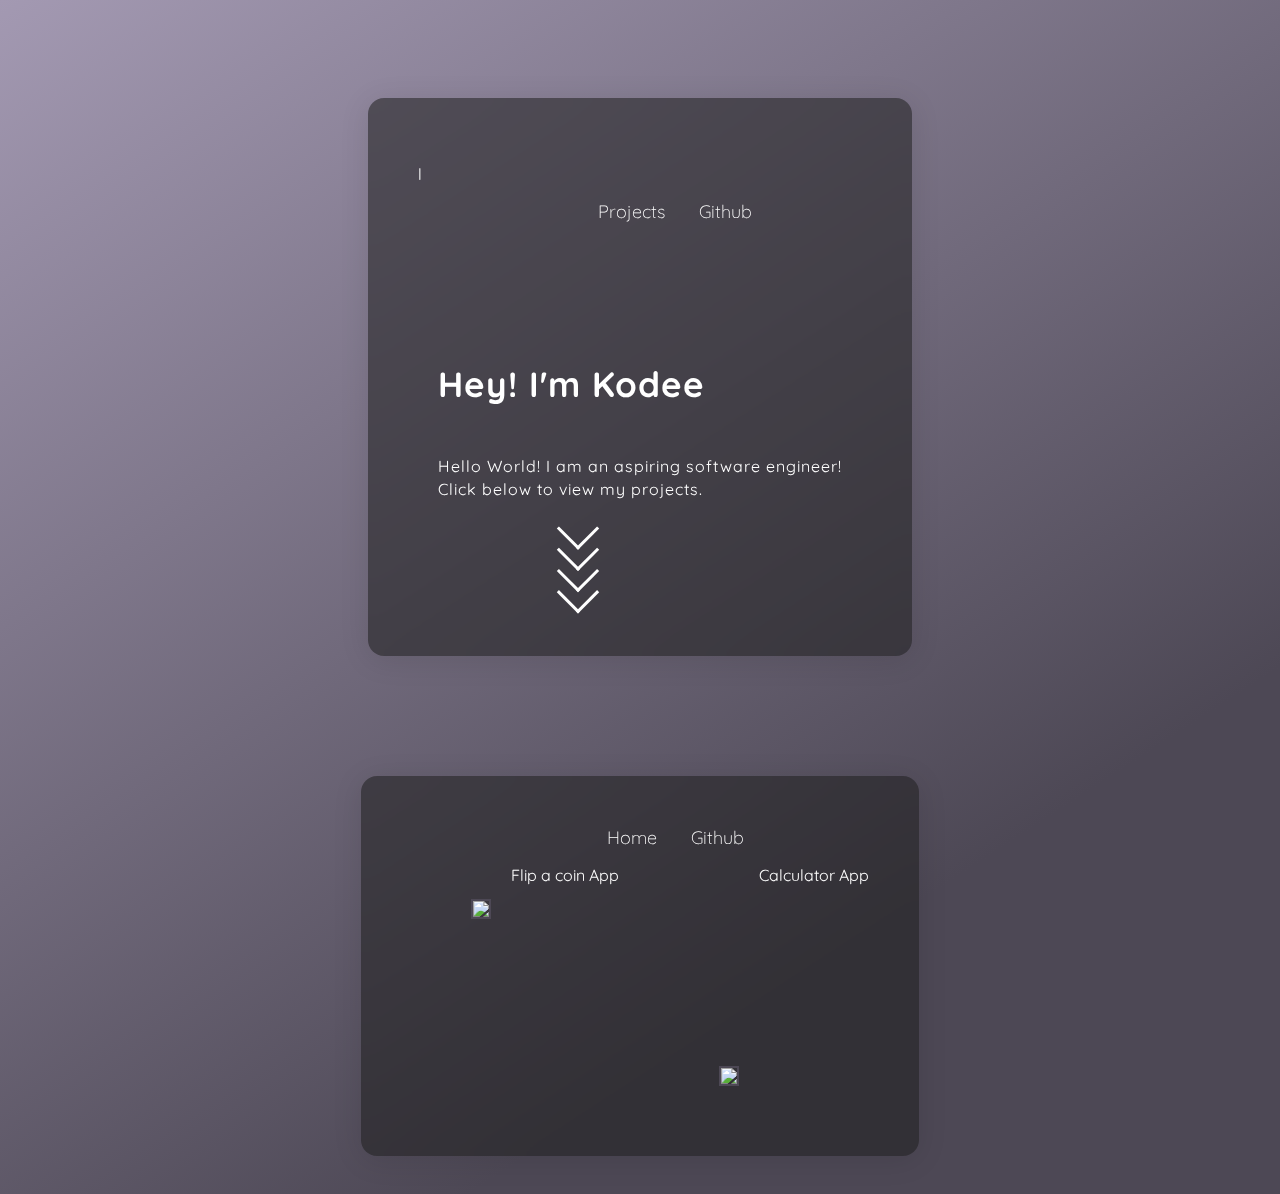
==== index.html @ 03024ea1 "added files via upload" ====
<!DOCTYPE html>
<html lang="en">
<head>
    <meta charset="UTF-8">
    <meta name="viewport" content="width=device-width, initial-scale=1.0">
    <link rel="stylesheet" href="style.css">
    <title>Personal Portfolio</title>
</head>
<body>
    <div class="container" id="mains">
        <div class="glass-container1">
            <nav class="navbar"> <p>l</p>
                <ul class="nav-links">
                    <li class="nav-link"><a href=#main>Projects</a></li>
                    <li class="nav-link"><a href="https://github.com/kodeekong">Github</a></li>
                </ul>
            </nav>
<div class="content">
    <div class="main">
        <h2>Hey! I'm Kodee </h2>
        <p>Hello World! I am an aspiring software engineer! <br> Click below to view my projects. </p>
        <div class="indicator">
           <button class="span-btn"> 
            <a href="#main">
            <span></span>
            <span></span>
            <span></span>
            <span></span>
            </a>
            </button>
        </div>
    </div>
    <div class="image-wrapper">
        <img src="images/unnamed.jpg" alt="">
    </div>
</div>
        </div>
    </div>
    <div class="container">
        <div class="glass-container">
            <nav class="navbar">
                <ul class="nav-links">
                    <li class="nav-link1"><a href=#mains>Home</a></li>
                    <li class="nav-link1"><a href="https://github.com/kodeekong">Github</a></li>
                </ul>
            </nav>
<div class="content">
    <div class="main" id="main">
    </div>
    <div class="project-wrapper">
       <img class="project" src="images/Screenshot (4).png">
       <p class="p">Flip a coin App</p>
       <img class="project1" src="images/Screenshot (2).png">
       <p class="pp">Calculator App</p>
    </div>
</div>
        </div>
    </div>
</body>
</html>
---- style.css ----
@import url('https://fonts.googleapis.com/css2?family=Quicksand:wght@300;400;500;600;700&display=swap');

html {
    scroll-behavior: smooth;
  }
  
*{
    font-family: 'Quicksand',  sans-serif;
}

a{
    text-decoration: none;
    color: white;
}

body{
    color: white;        
    min-height: 100vh;  
    background-color: white;
    background-image: linear-gradient(147deg, #a399b2 0%, #4d4855 74%);

}

#main{
    margin-top: 200px;
}

.container{
    display: flex;
    justify-content: center;
}

.glass-container1{
    display: block;
    max-width: 72vw;
    margin-top: 10vh;
    margin-bottom: 30px;
    background: rgba(31, 31, 31, 0.56);
    padding: 50px;
    border-radius: 16px;
    box-shadow: 0 4px 30px rgba(0, 0, 0, 0.1);
    backdrop-filter: blur(11.6px);
    -webkit-backdrop-filter: blur(11.6px);
    background-image: url(images/unnamed.jpg);
    background-size: cover;
    
}

.glass-container{
    display: block;
    max-width: 72vw;
    margin-top: 10vh;
    margin-bottom: 30px;
    background: rgba(31, 31, 31, 0.56);
    padding: 50px;
    border-radius: 16px;
    box-shadow: 0 4px 30px rgba(0, 0, 0, 0.1);
    backdrop-filter: blur(11.6px);
    -webkit-backdrop-filter: blur(11.6px);
    background-image: url(images/d1trcx5-325dc1fa-259c-4240-9927-4fc8e1c99b5b.png.crdownload);
    background-size: cover;
    
}


.logo{
    display: inline-block;
    font-size: 30px;
    font-weight: 300;
    margin-top: -10px;
}

ul.nav-links{
    margin: 0;
    text-align: center;
    list-style: none;
}

li.nav-link{
    display: inline-block;
    margin-left: 30px;
    font-size: 18px;
    font-weight: 300;
    border-radius: 16px solid white;
}

li.nav-link1{
    display: inline-block;
    margin-left: 30px;
    font-size: 18px;
    font-weight: 300;
    border-radius: 16px solid white;
}

.content{
    display: flex;
    width: 100%;
}

.main{
    margin-top: 10vh;
    display: inline-block;
    padding: 20px;
}

.main h2{
    font-size: 35px;
    letter-spacing: 1px;
}

.main p{
    font-size: 16px;
    line-height: 23px;
    padding-top: 20px;
    letter-spacing: 1px;
}

button{
    margin: 0;
    width: 60%;
    height: 40px;
    font-size: 15px;
    color: #fff;
    background-color: transparent;
    border: 1px solid white;
    border-radius: 10px;
    cursor: pointer;
    transition: all 0.3s ease ;
}

.image-wrapper{
    display: flex;
    margin-top: 5vh;
    position: relative;
}

.image-wrapper img{
    max-width: 500px;
    opacity: 05%;
}

.project{
    margin: 20px;
    border: 30px;
    margin-top: 50px;
    max-width: 400px;
    max-height: 400px;
    float: left;
    border: 2px solid #4d4855;
}

.project1{
    margin: 20px;
    border: 30px;
    margin-top: 217px;
    margin-left: 100px;
    max-width: 500px;
    max-height: 400px;
    float: left;
    border: 2px solid #4d4855;
}

.p{
    float: left;
}
.pp{
    float: right;
}

@media screen and (max-width: 1075px) {
    .content{
        flex-direction: column;
    }
    
}

@media screen and (max-width: 720px) {
    .logo{
        font-size: 22px;
    }
    li.nav-link{
        font-size: 13px;
    }
    .main h2{
        font-size: 28px;
    }
    .main p{
        font-size: 15px;
    }
    button{
        font-size: 13px;
    }
    .image-wrapper img{
        max-width: 400px;
    }
}

.indicator{
     position: relative;
     width: 30px;
     height: 30px;
     background: transparent;
     transform: rotate(45deg);
     margin-top: 55px;
     margin-left: 125px;
}

.indicator span{
    position: absolute;
    top: 0;
    left: 0;
    width: 100%;
    height: 100%;
    display: block;
    box-sizing: border-box;
    border: none;
    border-right: 3px solid #fff;
    border-bottom: 3px solid #fff;
    animation: animate 1s linear infinite;
}

.indicator span:nth-child(1){
    top: -30px;
    left: -30px;
    animation-delay: 0s;
}

.indicator span:nth-child(2){
    top: -15px;
    left: -15px;
    animation-delay: 0.2s;

}

.indicator span:nth-child(3){
    top: 0px;
    left: 0px;
    animation-delay: 0.4s;

}

.indicator span:nth-child(4){
    top: 15px;
    left: 15px;
    animation-delay: 0.6s;

}

@keyframes animate
{
    0%
    {
        border-color: #fff;
        transform: translate(0,0);
    }
    20%
    {
        border-color: #fff;
        transform: translate(15px,15px);

    }
    20.1%, 100%
    {
        border-color: #222;
    }
}

.span-btn{
    border: transparent;
    
}
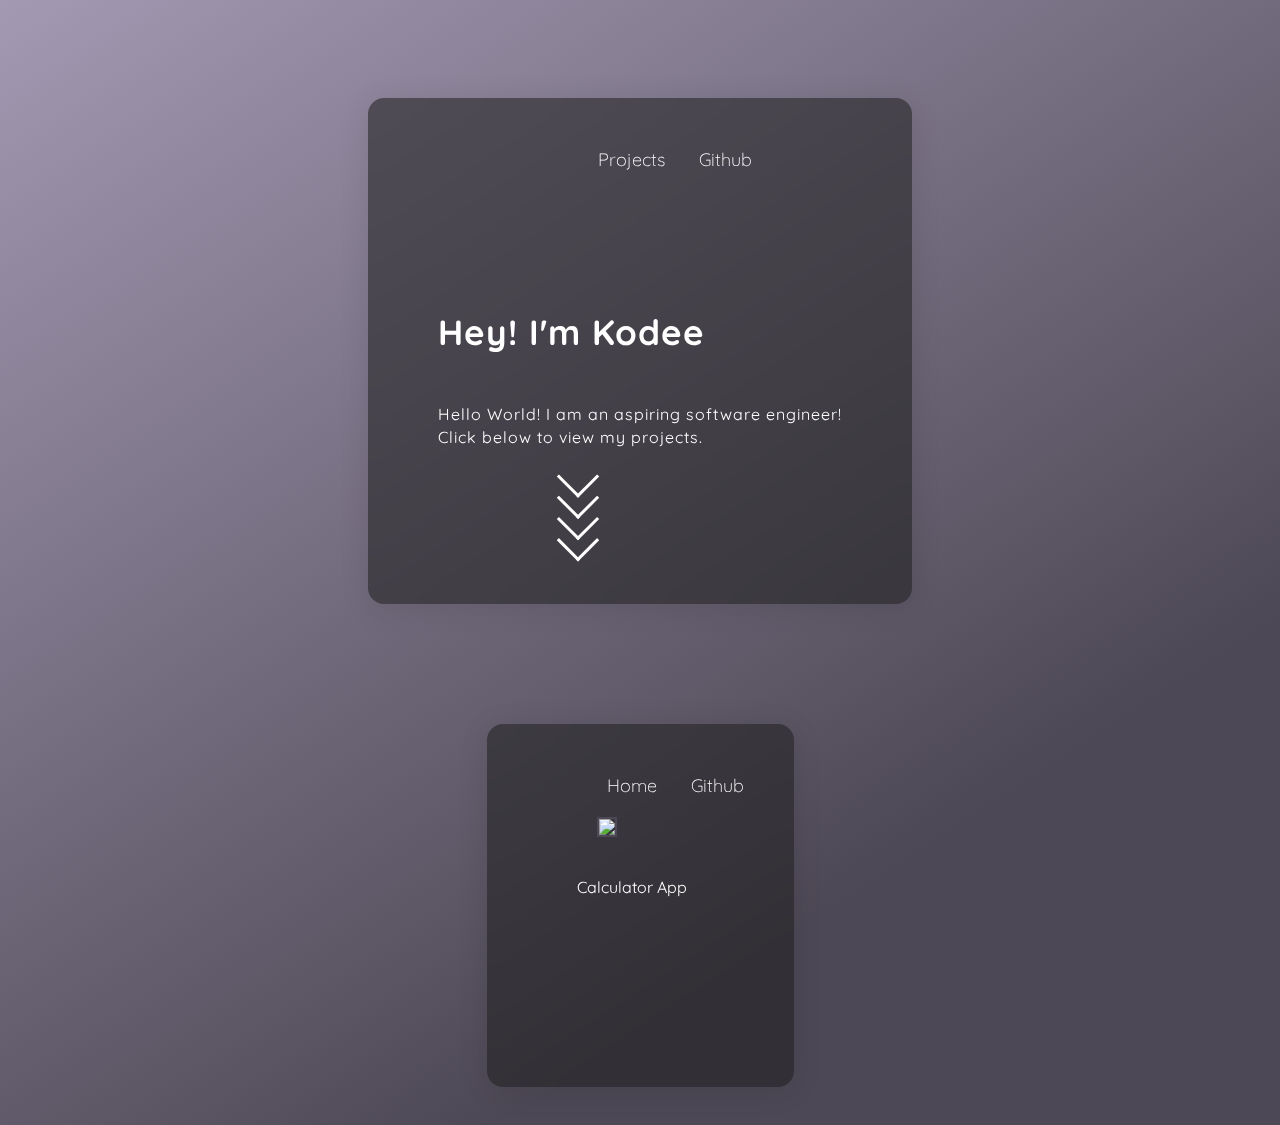
==== commit 34030f9a: "commit" ====
--- a/index.html
+++ b/index.html
@@ -9,7 +9,7 @@
 <body>
     <div class="container" id="mains">
         <div class="glass-container1">
-            <nav class="navbar"> <p>l</p>
+            <nav class="navbar"> 
                 <ul class="nav-links">
                     <li class="nav-link"><a href=#main>Projects</a></li>
                     <li class="nav-link"><a href="https://github.com/kodeekong">Github</a></li>
@@ -48,10 +48,10 @@
     <div class="main" id="main">
     </div>
     <div class="project-wrapper">
-       <img class="project" src="images/Screenshot (4).png">
-       <p class="p">Flip a coin App</p>
-       <img class="project1" src="images/Screenshot (2).png">
+       <a href="Calculator/index.html">
+        <img class="project1" src="images/Screenshot (2).png">
        <p class="pp">Calculator App</p>
+       </a>
     </div>
 </div>
         </div>
--- a/style.css
+++ b/style.css
@@ -152,19 +152,12 @@
 .project1{
     margin: 20px;
     border: 30px;
-    margin-top: 217px;
-    margin-left: 100px;
     max-width: 500px;
     max-height: 400px;
-    float: left;
     border: 2px solid #4d4855;
 }
-
-.p{
-    float: left;
-}
 .pp{
-    float: right;
+text-align: center;
 }
 
 @media screen and (max-width: 1075px) {
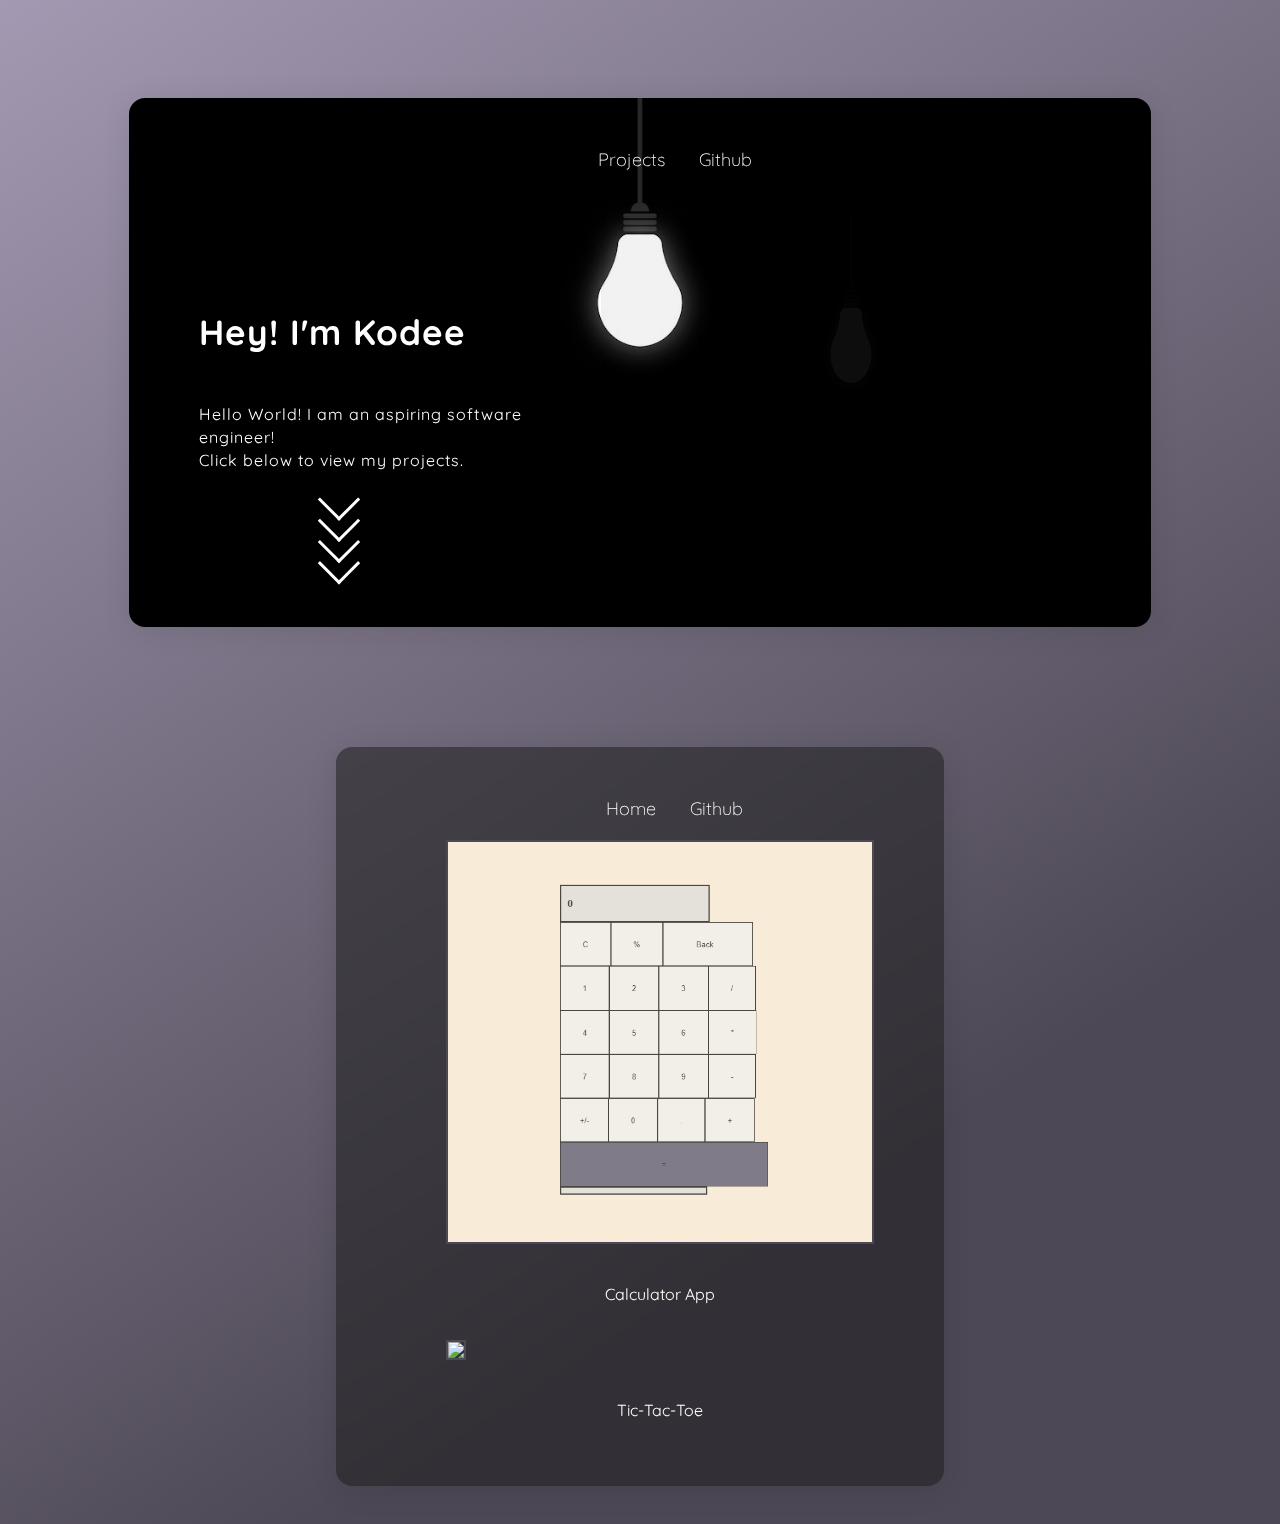
==== commit 78c4d207: "Updated portfolio" ====
--- a/index.html
+++ b/index.html
@@ -31,7 +31,7 @@
         </div>
     </div>
     <div class="image-wrapper">
-        <img src="images/unnamed.jpg" alt="">
+        <img src="./images/unnamed.jpg" alt="">
     </div>
 </div>
         </div>
@@ -49,8 +49,11 @@
     </div>
     <div class="project-wrapper">
        <a href="Calculator/index.html">
-        <img class="project1" src="images/Screenshot (2).png">
+        <img class="project1" src="./images/Screenshot.png">
        <p class="pp">Calculator App</p>
+       <a href="Tic-Tac-Toe-main/index.html">
+        <img class="project1" src="./images/Screenshot (9).png">
+       <p class="pp">Tic-Tac-Toe</p>
        </a>
     </div>
 </div>
--- a/style.css
+++ b/style.css
@@ -149,6 +149,10 @@
     border: 2px solid #4d4855;
 }
 
+.prject-wrapper img{
+    display: inline-block;
+}
+
 .project1{
     margin: 20px;
     border: 30px;
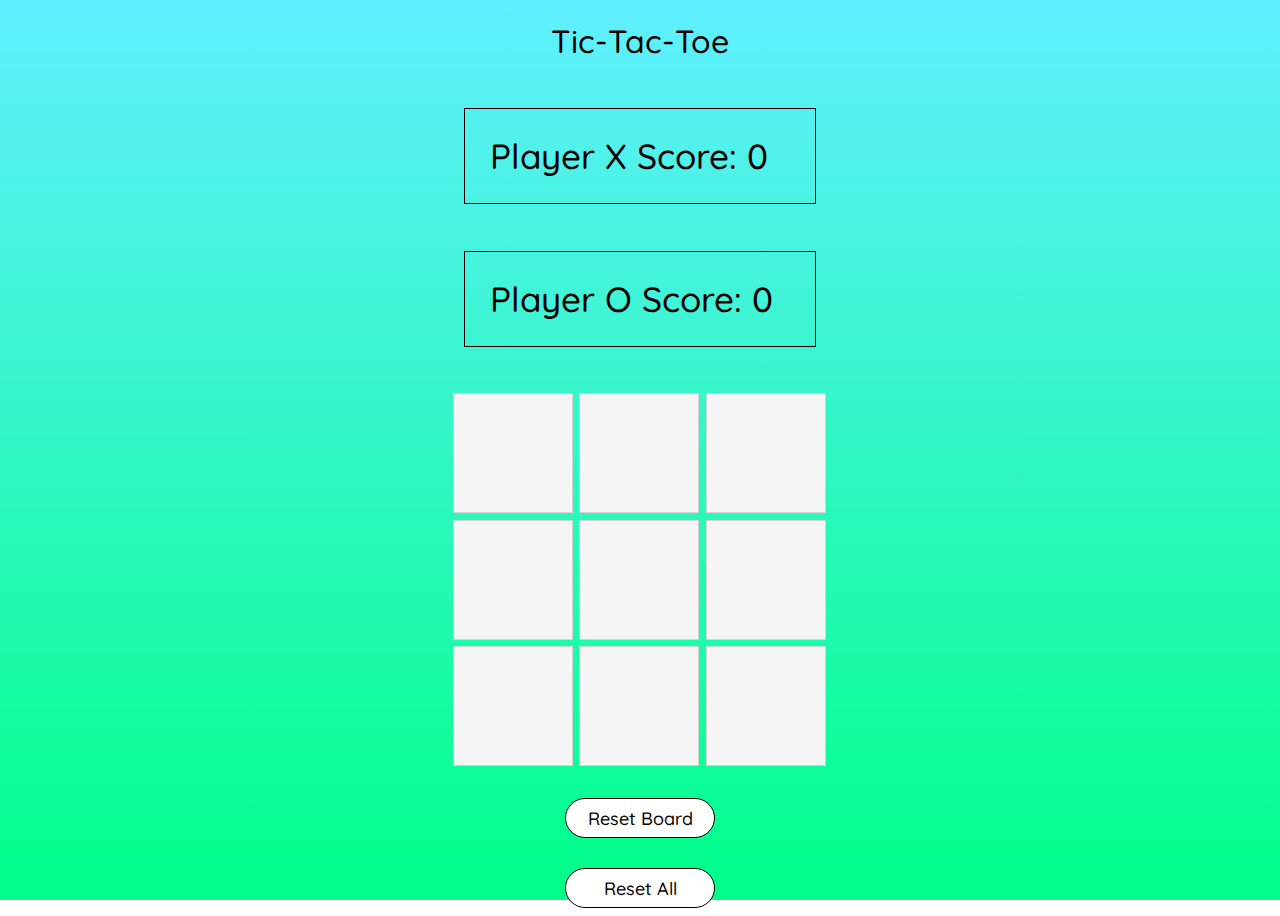
==== commit 45d2715f: "TicTacToe files added" ====
--- a/index.html
+++ b/index.html
@@ -1,63 +1,41 @@
-<!DOCTYPE html>
-<html lang="en">
-<head>
-    <meta charset="UTF-8">
-    <meta name="viewport" content="width=device-width, initial-scale=1.0">
-    <link rel="stylesheet" href="style.css">
-    <title>Personal Portfolio</title>
-</head>
-<body>
-    <div class="container" id="mains">
-        <div class="glass-container1">
-            <nav class="navbar"> 
-                <ul class="nav-links">
-                    <li class="nav-link"><a href=#main>Projects</a></li>
-                    <li class="nav-link"><a href="https://github.com/kodeekong">Github</a></li>
-                </ul>
-            </nav>
-<div class="content">
-    <div class="main">
-        <h2>Hey! I'm Kodee </h2>
-        <p>Hello World! I am an aspiring software engineer! <br> Click below to view my projects. </p>
-        <div class="indicator">
-           <button class="span-btn"> 
-            <a href="#main">
-            <span></span>
-            <span></span>
-            <span></span>
-            <span></span>
-            </a>
-            </button>
-        </div>
-    </div>
-    <div class="image-wrapper">
-        <img src="./images/unnamed.jpg" alt="">
-    </div>
-</div>
-        </div>
-    </div>
-    <div class="container">
-        <div class="glass-container">
-            <nav class="navbar">
-                <ul class="nav-links">
-                    <li class="nav-link1"><a href=#mains>Home</a></li>
-                    <li class="nav-link1"><a href="https://github.com/kodeekong">Github</a></li>
-                </ul>
-            </nav>
-<div class="content">
-    <div class="main" id="main">
-    </div>
-    <div class="project-wrapper">
-       <a href="Calculator/index.html">
-        <img class="project1" src="./images/Screenshot.png">
-       <p class="pp">Calculator App</p>
-       <a href="Tic-Tac-Toe-main/index.html">
-        <img class="project1" src="./images/Screenshot (9).png">
-       <p class="pp">Tic-Tac-Toe</p>
-       </a>
-    </div>
-</div>
-        </div>
-    </div>
-</body>
+<!DOCTYPE html>
+<html lang="en">
+<head>
+    <meta charset="UTF-8">
+    <meta name="viewport" content="width=device-width, initial-scale=1.0">
+    <link rel="stylesheet" href="style.css">
+    <title>Tic-Tac-Toe</title>
+</head>
+<body>
+
+<div class="container">
+    
+    <div>
+        <h1>Tic-Tac-Toe</h1>
+        <div class="scoreboard">
+            <h4 class="p1" id="playerx">Player X Score: 0</h4>
+            <h4 class="p2" id="playero">Player O Score: 0</h4>
+        </div>
+    </div>
+
+</div>
+
+
+<div class="board">
+    <button tag="empty" id="elem1" class="cell" onclick="turn('elem1')"></button>
+    <button tag="empty" id="elem2" class="cell" onclick="turn('elem2')"></button>
+    <button tag="empty" id="elem3" class="cell" onclick="turn('elem3')"></button>
+    <button tag="empty" id="elem4" class="cell" onclick="turn('elem4')"></button>
+    <button tag="empty" id="elem5" class="cell" onclick="turn('elem5')"></button>
+    <button tag="empty" id="elem6" class="cell" onclick="turn('elem6')"></button>
+    <button tag="empty" id="elem7" class="cell" onclick="turn('elem7')"></button>
+    <button tag="empty" id="elem8" class="cell" onclick="turn('elem8')"></button>
+    <button tag="empty" id="elem9" class="cell" onclick="turn('elem9')"></button>
+</div>  
+
+<button class="restartButton" onclick="reset(false)">Reset Board</button>  
+<button class="restartButton" onclick="reset(true)">Reset All</button>  
+
+</body>
+<script src="index.js"></script>
 </html>--- a/style.css
+++ b/style.css
@@ -1,269 +1,89 @@
-@import url('https://fonts.googleapis.com/css2?family=Quicksand:wght@300;400;500;600;700&display=swap');
-
-html {
-    scroll-behavior: smooth;
-  }
-  
-*{
-    font-family: 'Quicksand',  sans-serif;
-}
-
-a{
-    text-decoration: none;
-    color: white;
-}
-
-body{
-    color: white;        
-    min-height: 100vh;  
-    background-color: white;
-    background-image: linear-gradient(147deg, #a399b2 0%, #4d4855 74%);
-
-}
-
-#main{
-    margin-top: 200px;
-}
-
-.container{
-    display: flex;
-    justify-content: center;
-}
-
-.glass-container1{
-    display: block;
-    max-width: 72vw;
-    margin-top: 10vh;
-    margin-bottom: 30px;
-    background: rgba(31, 31, 31, 0.56);
-    padding: 50px;
-    border-radius: 16px;
-    box-shadow: 0 4px 30px rgba(0, 0, 0, 0.1);
-    backdrop-filter: blur(11.6px);
-    -webkit-backdrop-filter: blur(11.6px);
-    background-image: url(images/unnamed.jpg);
-    background-size: cover;
-    
-}
-
-.glass-container{
-    display: block;
-    max-width: 72vw;
-    margin-top: 10vh;
-    margin-bottom: 30px;
-    background: rgba(31, 31, 31, 0.56);
-    padding: 50px;
-    border-radius: 16px;
-    box-shadow: 0 4px 30px rgba(0, 0, 0, 0.1);
-    backdrop-filter: blur(11.6px);
-    -webkit-backdrop-filter: blur(11.6px);
-    background-image: url(images/d1trcx5-325dc1fa-259c-4240-9927-4fc8e1c99b5b.png.crdownload);
-    background-size: cover;
-    
-}
-
-
-.logo{
-    display: inline-block;
-    font-size: 30px;
-    font-weight: 300;
-    margin-top: -10px;
-}
-
-ul.nav-links{
-    margin: 0;
-    text-align: center;
-    list-style: none;
-}
-
-li.nav-link{
-    display: inline-block;
-    margin-left: 30px;
-    font-size: 18px;
-    font-weight: 300;
-    border-radius: 16px solid white;
-}
-
-li.nav-link1{
-    display: inline-block;
-    margin-left: 30px;
-    font-size: 18px;
-    font-weight: 300;
-    border-radius: 16px solid white;
-}
-
-.content{
-    display: flex;
-    width: 100%;
-}
-
-.main{
-    margin-top: 10vh;
-    display: inline-block;
-    padding: 20px;
-}
-
-.main h2{
-    font-size: 35px;
-    letter-spacing: 1px;
-}
-
-.main p{
-    font-size: 16px;
-    line-height: 23px;
-    padding-top: 20px;
-    letter-spacing: 1px;
-}
-
-button{
-    margin: 0;
-    width: 60%;
-    height: 40px;
-    font-size: 15px;
-    color: #fff;
-    background-color: transparent;
-    border: 1px solid white;
-    border-radius: 10px;
-    cursor: pointer;
-    transition: all 0.3s ease ;
-}
-
-.image-wrapper{
-    display: flex;
-    margin-top: 5vh;
-    position: relative;
-}
-
-.image-wrapper img{
-    max-width: 500px;
-    opacity: 05%;
-}
-
-.project{
-    margin: 20px;
-    border: 30px;
-    margin-top: 50px;
-    max-width: 400px;
-    max-height: 400px;
-    float: left;
-    border: 2px solid #4d4855;
-}
-
-.prject-wrapper img{
-    display: inline-block;
-}
-
-.project1{
-    margin: 20px;
-    border: 30px;
-    max-width: 500px;
-    max-height: 400px;
-    border: 2px solid #4d4855;
-}
-.pp{
-text-align: center;
-}
-
-@media screen and (max-width: 1075px) {
-    .content{
-        flex-direction: column;
-    }
-    
-}
-
-@media screen and (max-width: 720px) {
-    .logo{
-        font-size: 22px;
-    }
-    li.nav-link{
-        font-size: 13px;
-    }
-    .main h2{
-        font-size: 28px;
-    }
-    .main p{
-        font-size: 15px;
-    }
-    button{
-        font-size: 13px;
-    }
-    .image-wrapper img{
-        max-width: 400px;
-    }
-}
-
-.indicator{
-     position: relative;
-     width: 30px;
-     height: 30px;
-     background: transparent;
-     transform: rotate(45deg);
-     margin-top: 55px;
-     margin-left: 125px;
-}
-
-.indicator span{
-    position: absolute;
-    top: 0;
-    left: 0;
-    width: 100%;
-    height: 100%;
-    display: block;
-    box-sizing: border-box;
-    border: none;
-    border-right: 3px solid #fff;
-    border-bottom: 3px solid #fff;
-    animation: animate 1s linear infinite;
-}
-
-.indicator span:nth-child(1){
-    top: -30px;
-    left: -30px;
-    animation-delay: 0s;
-}
-
-.indicator span:nth-child(2){
-    top: -15px;
-    left: -15px;
-    animation-delay: 0.2s;
-
-}
-
-.indicator span:nth-child(3){
-    top: 0px;
-    left: 0px;
-    animation-delay: 0.4s;
-
-}
-
-.indicator span:nth-child(4){
-    top: 15px;
-    left: 15px;
-    animation-delay: 0.6s;
-
-}
-
-@keyframes animate
-{
-    0%
-    {
-        border-color: #fff;
-        transform: translate(0,0);
-    }
-    20%
-    {
-        border-color: #fff;
-        transform: translate(15px,15px);
-
-    }
-    20.1%, 100%
-    {
-        border-color: #222;
-    }
-}
-
-.span-btn{
-    border: transparent;
-    
-}
-
+@import url('https://fonts.googleapis.com/css2?family=Quicksand:wght@300;400;500;600;700&display=swap');
+  
+*{
+    font-family: 'Quicksand',  sans-serif;
+    font-weight: 500;
+}
+
+body
+{
+    background: hsla(152, 100%, 50%, 1);
+
+    background: linear-gradient(90deg, hsla(152, 100%, 50%, 1) 0%, hsla(186, 100%, 69%, 1) 100%);
+
+    background: -moz-linear-gradient(90deg, hsla(152, 100%, 50%, 1) 0%, hsla(186, 100%, 69%, 1) 100%);
+
+    background: -webkit-linear-gradient(90deg, hsla(152, 100%, 50%, 1) 0%, hsla(186, 100%, 69%, 1) 100%);
+    background-repeat: no-repeat;
+    background-attachment: fixed;
+}
+
+h1
+{
+    text-align: center;
+}
+
+.scoreboard
+{
+    margin-left: auto;
+    margin-right: auto;
+    flex-direction: column;
+}
+
+.scoreboard h4{
+    padding: 25px;
+    font-size: 35px;
+    border: 1px solid black;
+    display: flex;
+    max-width: 300px;
+    margin-left: auto;
+    margin-right: auto;
+}
+
+.board
+{
+    margin-left: auto;
+    margin-right: auto;
+    width: 375px;
+    height: 375px;
+    display: grid;
+    grid-template-columns: repeat(3, 1fr);
+    grid-gap: 5px;
+}
+
+.cell {
+    width: 120px;
+    height: 120px;
+    border: 1px solid #D3D3D3;
+    background-color: #F5F5F5;
+    font-size: 20px;
+    display: flex;
+    justify-content: center;
+    align-items: center;
+}
+
+.cell:hover
+{
+    cursor: pointer;
+    background-color: #FFFFE0;
+}
+
+.restartButton{
+    display: block;
+    margin-left: auto;
+    margin-right: auto;
+    height: 40px;
+    width: 150px;
+    background-color: #FFFFFF;
+    border: 1px solid #000000;
+    border-radius: 100px;
+    font-size: 18px;
+    margin-top: 30px;
+}
+
+.restartButton:hover
+{
+    background-color: #000000;
+    color: #FFFFFF;
+    cursor: pointer;
+}